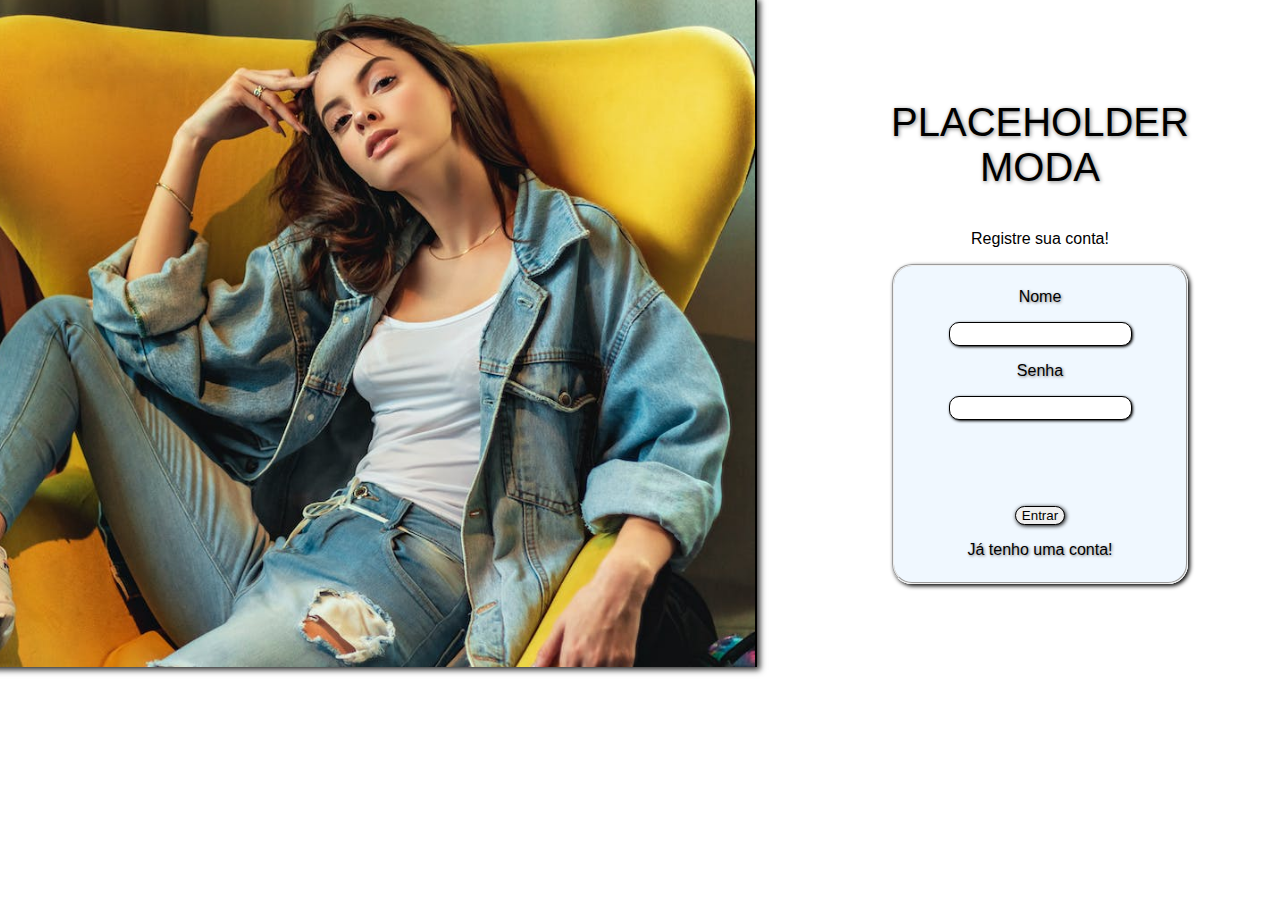
==== login.html @ 61b1973a "Moda" ====
<!DOCTYPE html>
<html lang="pt-br">
<head>
    <meta charset="UTF-8">
    <meta http-equiv="X-UA-Compatible" content="IE=edge">
    <meta name="viewport" content="width=device-width, initial-scale=1.0">
    <title>Document</title>
    <link rel="stylesheet" href="style.css">
</head>
<body>
    <Section class="container-login">
        <div class="dividir">
            <div class="imagem">
                <img class="foto" src="Assets/fotofundo.jpeg" alt="">
            </div>
            <div id="loginpag">
                <p id="titulologin">PLACEHOLDER MODA</p>
                <p>Entre na sua conta!</p>
                <form action="">
                    <fieldset class="campo">
                        <p><label for="nome">Nome</label></p>
                        <input class="caixa" id="nome" name="login" type="text" maxlength="15" required>
                        <p><label for="senha">Senha</label></p>
                        <input class="caixa" id="senha" name="login" type="password" minlength="4" maxlength="12" required> <br>
                        <p id="erro"></p>
                        <input type="button" name="login" value="Entrar" id="botaologin">
                    </fieldset>
                </form>
            </div>
            <div id="registerpag">
                <p id="titulologin">PLACEHOLDER MODA</p>
                <p>Registre sua conta!</p>
                <form action="">
                    <fieldset class="campo">
                        <p><label for="nome">Nome</label></p>
                        <input class="caixa" id="nomeregistro" name="login" type="text" maxlength="15" required>
                        <p><label for="senha">Senha</label></p>
                        <input class="caixa" id="senharegistro" name="login" type="password" minlength="4" maxlength="12" required> <br>
                        <p id="erro"></p>
                        <input type="button" name="login" value="Entrar" id="botaoregistro">
                        <p><a id="jatenhoconta" href="#">Já tenho uma conta!</a></p>
                    </fieldset>
                </form>
            </div>
        </div>
    </Section>
    <script src="script.js"></script>
</body>
</html>
---- style.css ----
body{
    margin: 0px;
    font-family: Arial, Helvetica, sans-serif;
}
/*Menu de navegação*/
.container-nav{
    display: flex;
    position: fixed;
    margin-top: 10px;
    z-index: 2;
}
.container-nav img, .container-nav a{
    height: 25px;
    justify-content: space-between;
    text-decoration: none;
    color: black;
}
.carrinho{
    position: fixed;
    right: 20px;
}
.desejo{
    position: fixed;
    right: 60px;
}
.escuro{
    position: fixed;
    left: 80px;
    z-index: 2;
}
.login{
    position: fixed;
    left: 51px;
    z-index: 2;
}
.user{
    position: fixed;
    left: 20px;
    z-index: 2;
}
#fundo{
    position: fixed;
    background-color: aliceblue;
    width: 100%;
    height: 50px;
    top: -2px;
    border: 2px solid black;
    border-right: 0px;
    border-left: 0px;
    border-top: 0px;
}
.linhanavegacao{
    display: block;
    position: fixed;
    top: 40px;
    width: 100%;
    z-index: 2;
}
#titulonav{
    position: fixed;
    width: 100%;
    text-align: center;
    margin: auto;
}
/*Produtos*/
.container-produtos p{
    text-shadow: 1px 1px 3px rgb(116, 116, 116);
}
#container-produtos button{
    border: none;
    border-radius: 10px;
    background-color: rgb(101, 179, 110);
    color: rgb(255, 255, 255);
    box-shadow: 1px 1px 4px gray;
}
button a{ /*Botao global*/
    text-decoration: none;
    color: aliceblue;
}
.preco{
    margin-top: -18px;
}
.linha1{
    display: flex;
    justify-content: space-evenly;
    position: relative;
    top: 110px;
}
.linha1 img, .linha2 img, .linha3 img, .linha4 img{
    height: 300px;
    border-radius: 10px;
    box-shadow: 1px 1px 3px black;
}
.linha1 img:hover, .linha2 img:hover, .linha3 img:hover, .linha4 img:hover{
    transform: scale(1.4);
    transition: 0.3s;
    z-index: 3;
}
.linha2{
    display: flex;
    justify-content: space-evenly;
    position: relative;
    top: 180px;
}
.linha3{
    display: flex;
    justify-content: space-evenly;
    position: relative;
    top: 250px;
}
.linha4{
    display: flex;
    justify-content: space-evenly;
    position: relative;
    top: 320px;
}
/*Botao de inicio da pagina*/
.botao{
    position: fixed;
    bottom: 0;
    right: 0;
    border-radius: 10px;
    border: 1px rgb(0, 0, 0) solid;
    height: 30px;
    background-color: aliceblue;
    z-index: 4;
    width: 120px;
}
.botao p{
    margin-top: 7px;
    text-align: center;
}
.botao a{
    text-decoration: none;
    color: rgb(54, 54, 54);
    text-shadow: 1px 1px 3px rgb(99, 99, 99);
}
/*Login*/
.dividir{
    display: block;
}
#loginpag{
    z-index: 3;
    position: relative;
    margin-left: 890px;
    width: 300px;
    text-align: center;
    top: 60px;
    display: none;
}
#registerpag{
    z-index: 3;
    position: relative;
    margin-left: 890px;
    width: 300px;
    text-align: center;
    top: 60px;
}
#registerpag a{
    text-decoration: none;
    color: black;
}
#botaologin{
    margin-top: 70px;
    border: 1px solid black;
    border-radius: 10px;
    box-shadow: 1px 1px 4px black;
}
#botaoregistro{
    margin-top: 70px;
    border: 1px solid black;
    border-radius: 10px;
    box-shadow: 1px 1px 4px black;
}
#botaologin:hover, #botaoregistro:hover{
    background-color: rgb(255, 217, 47);
}
#titulologin{
    font-size: 30pt;
    font-family: Impact, Haettenschweiler, 'Arial Narrow Bold', sans-serif, Tahoma, Geneva, Verdana, sans-serif;
    text-shadow: 1px 1px 4px gray;
}
#erro{
    color: red;
}
.campo p{
    text-shadow: 1px 1px 3px grey;
}
.campo{
    border-radius: 20px;
    height: 300px;
    background-color: aliceblue;
    box-shadow: 2px 2px 4px black;
}
.caixa{
    border: 1px black solid;
    height: 20px;
    border-radius: 10px;
    box-shadow: 1px 1px 3px black;
}
.imagem{
    position: fixed;
    height: 700px;
    left: -250px;
    z-index: 3;
    top: -3px;
}
.foto{
    height: 670px;
    box-shadow: 3px 3px 6px rgb(49, 49, 49);
    border: 2px solid rgb(0, 0, 0);
    border-top: 0px;
    border-left: 0px;
    border-bottom: 0px;
}
/*Footer, rodapé*/
footer{
    position: relative;
    background-color: black;
    font-family: Arial, Helvetica, sans-serif;
    color: aliceblue;
    padding: 20px;
    font-size: 10pt;
    margin-top: 400px;
}
.titulofooter{
    text-align: center;
}
.conteudofooter{
    margin-top: 40px;
}
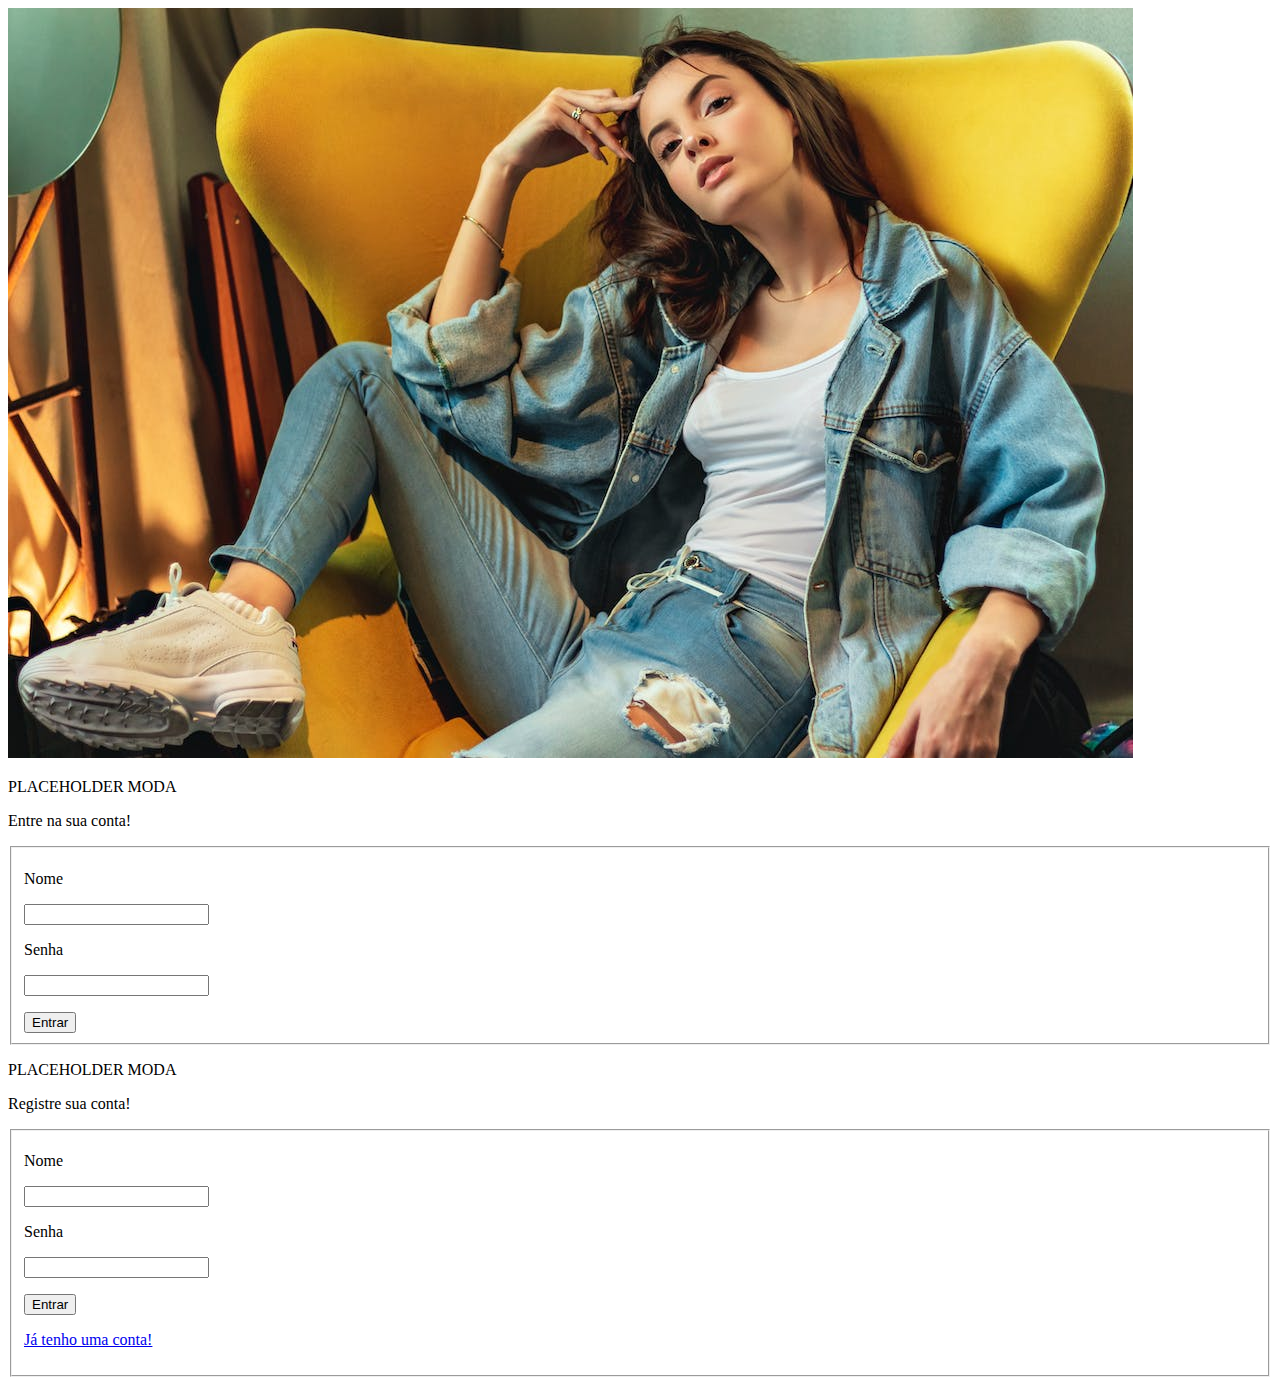
==== commit c9263f34: "Index page" ====
--- a/login.html
+++ b/login.html
@@ -44,6 +44,6 @@
             </div>
         </div>
     </Section>
-    <script src="script.js"></script>
+    <script src="JavaScript/script.js"></script>
 </body>
 </html>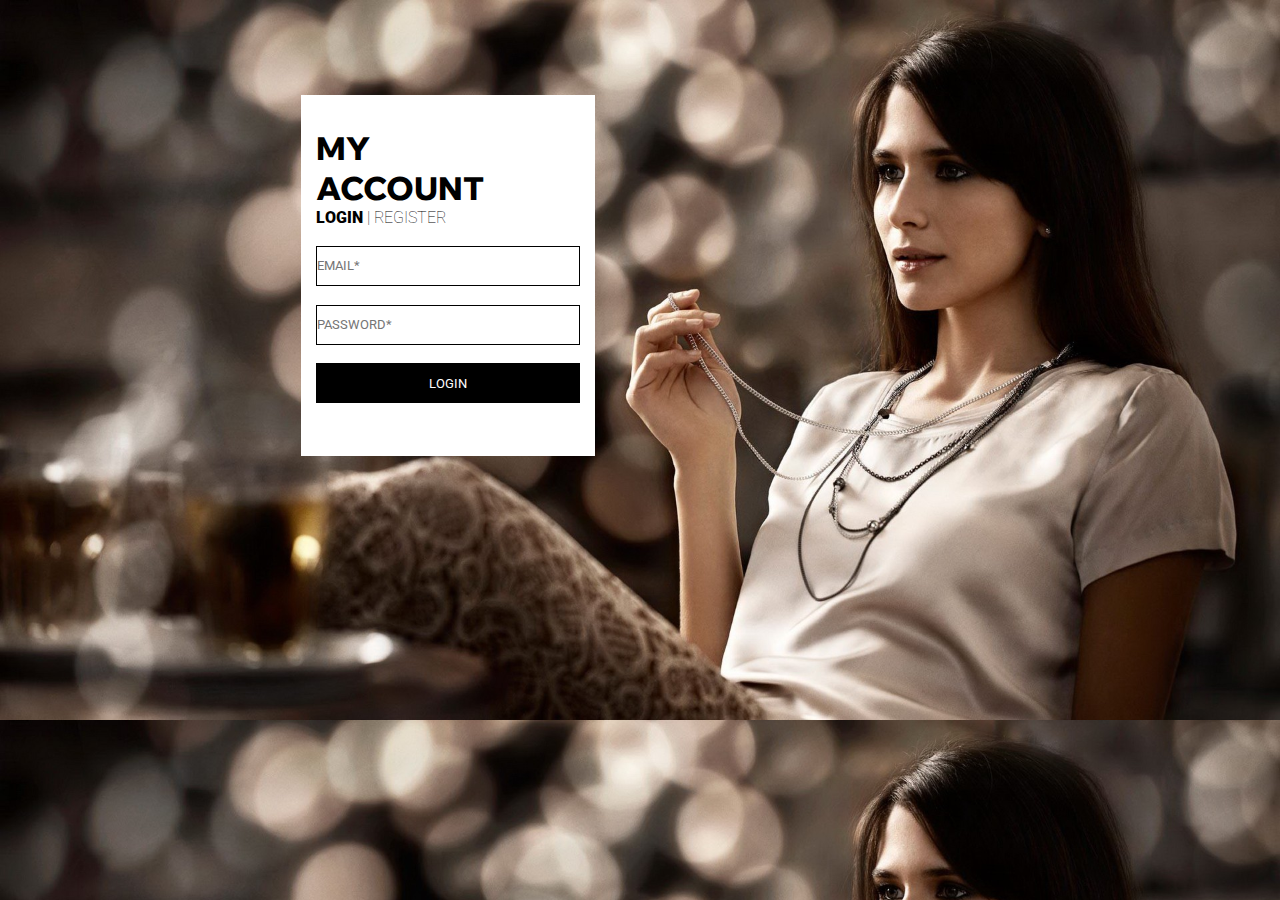
==== commit 2527974c: "Login" ====
--- a/login.html
+++ b/login.html
@@ -1,49 +1,44 @@
 <!DOCTYPE html>
-<html lang="pt-br">
+<html lang="PT-BR">
 <head>
     <meta charset="UTF-8">
     <meta http-equiv="X-UA-Compatible" content="IE=edge">
     <meta name="viewport" content="width=device-width, initial-scale=1.0">
-    <title>Document</title>
-    <link rel="stylesheet" href="style.css">
+    <title>Login</title>
+    <link rel="stylesheet" href="CSS/login.css">
 </head>
 <body>
-    <Section class="container-login">
-        <div class="dividir">
-            <div class="imagem">
-                <img class="foto" src="Assets/fotofundo.jpeg" alt="">
-            </div>
-            <div id="loginpag">
-                <p id="titulologin">PLACEHOLDER MODA</p>
-                <p>Entre na sua conta!</p>
-                <form action="">
-                    <fieldset class="campo">
-                        <p><label for="nome">Nome</label></p>
-                        <input class="caixa" id="nome" name="login" type="text" maxlength="15" required>
-                        <p><label for="senha">Senha</label></p>
-                        <input class="caixa" id="senha" name="login" type="password" minlength="4" maxlength="12" required> <br>
-                        <p id="erro"></p>
-                        <input type="button" name="login" value="Entrar" id="botaologin">
-                    </fieldset>
-                </form>
-            </div>
-            <div id="registerpag">
-                <p id="titulologin">PLACEHOLDER MODA</p>
-                <p>Registre sua conta!</p>
-                <form action="">
-                    <fieldset class="campo">
-                        <p><label for="nome">Nome</label></p>
-                        <input class="caixa" id="nomeregistro" name="login" type="text" maxlength="15" required>
-                        <p><label for="senha">Senha</label></p>
-                        <input class="caixa" id="senharegistro" name="login" type="password" minlength="4" maxlength="12" required> <br>
-                        <p id="erro"></p>
-                        <input type="button" name="login" value="Entrar" id="botaoregistro">
-                        <p><a id="jatenhoconta" href="#">Já tenho uma conta!</a></p>
-                    </fieldset>
-                </form>
-            </div>
+    <section id="container-login">
+        <div><p>&NonBreakingSpace;</p></div>
+        <div>
+            <h1>MY<br>ACCOUNT</h1>
+            <h2><span class="Logando">LOGIN</span> | <span id="register">REGISTER</span></h2>
+            <form action="">
+                <input type="email" placeholder="EMAIL*" required id="EmailT"> <br>
+                <input type="password" placeholder="PASSWORD*" required id="PasswordT"> <br>
+                <input class="LoginButton" type="button" value="LOGIN" id="ConfirmLogin">
+            </form>
         </div>
-    </Section>
-    <script src="JavaScript/script.js"></script>
+    </section>
+    <section id="container-register">
+        <div><p>&NonBreakingSpace;</p></div>
+        <div>
+            <h1>MY<br>ACCOUNT</h1>
+            <h2><span id="login">LOGIN</span> | <span class="Logando">REGISTER</span></h2>
+            <form action="">
+                <input type="text" placeholder="FIRST NAME*" required> <br>
+                <input type="text" placeholder="LAST NAME*" required> <br>
+                <input type="email" placeholder="EMAIL*" required id="emailinput"> <br>
+                <input type="password" placeholder="PASSWORD*" required id="inputpassword"> <br>
+                <p class="minidesc">Please, at least 5 characters.</p>
+                <input type="password" placeholder="PASSWORD CONFIRMATION*" required id="ConfirmP"> <br>
+                <input type="date" name="" id=""> <br>
+                <input class="check" type="checkbox" name="checkemail" id="checkinput"> <span class="terms">Receive our newsletter</span> <br>
+                <input class="check" type="checkbox" name="checkemail" id="checkinput" required> <span class="terms">Agree the Terms And Politics</span> <br>
+                <input class="LoginButton" type="button" value="LOGIN" id="ConfirmRegister">
+            </form>
+        </div>
+    </section>
+    <script src="JavaScript/login.js"></script>
 </body>
 </html>--- a/CSS/login.css
+++ b/CSS/login.css
@@ -0,0 +1,104 @@
+@import url('https://fonts.googleapis.com/css2?family=Wix+Madefor+Display&display=swap');
+@import url('https://fonts.googleapis.com/css2?family=Allerta+Stencil&display=swap');
+@import url('https://fonts.googleapis.com/css2?family=Roboto:wght@300&display=swap');
+@import url('https://fonts.googleapis.com/css2?family=Oswald:wght@600&display=swap');
+*{
+    margin: 0;
+    padding: 0;
+    box-sizing: border-box;
+}
+body{
+    font-family: 'Roboto', sans-serif;
+    font-weight: 900;
+    background-image: url(backcelllogin.jpg);
+    background-size: cover;
+}
+/*Login body*/
+h1{
+    font-weight: 900;
+    font-family: 'Wix Madefor Display', sans-serif;
+}
+h2{
+    font-family: 'Roboto', sans-serif;
+    font-size: 12pt;
+    font-weight: 100;
+}
+/*Login*/
+#container-login{
+    width: 80%;
+    height: 100%;
+    padding-bottom: 5%;
+    background-color: rgb(255, 255, 255);
+    margin: 20% auto;
+}
+#container-login div{
+    margin: 5% 5% 5% 5%;
+}
+input{
+    height: 40px;
+    width: 100%;
+    margin-top: 7%;
+    border: 1px solid black;
+    font-family: 'Roboto', sans-serif;
+}
+.LoginButton{
+    background-color: black;
+    color: white;
+}
+.Logando{
+    font-weight: 900;
+}
+span:hover{
+    cursor: pointer;
+}
+/*Registro*/
+#container-register{
+    display: none;
+    width: 80%;
+    height: 100%;
+    padding-bottom: 5%;
+    background-color: rgb(255, 255, 255);
+    margin: 10% auto;
+}
+#container-register div{
+    margin: 5% 5% 5% 5%;
+}
+.check{
+    width: 5%;
+}
+.terms{
+    position: relative;
+    top: -15px;
+    font-size: 10pt;
+}
+.minidesc{
+    font-size: 10pt;
+}
+@media screen and (min-width: 768px){
+    body{
+        background-image: url(backlogin.jpg);
+    }
+    #container-login{
+        position: relative;
+        width: 23%;
+        left: -15%;
+        top: 80px;
+        height: 100%;
+        padding-bottom: 3%;
+        background-color: rgb(255, 255, 255);
+        margin: auto;
+    }
+    #container-register{
+        position: relative;
+        width: 21%;
+        left: -15%;
+        top: 10px;
+        height: 100%;
+        padding-bottom: 3%;
+        background-color: rgb(255, 255, 255);
+        margin: auto;
+    }
+    #container-register div{
+        margin: 3% 3% 3% 3%;
+    }
+}